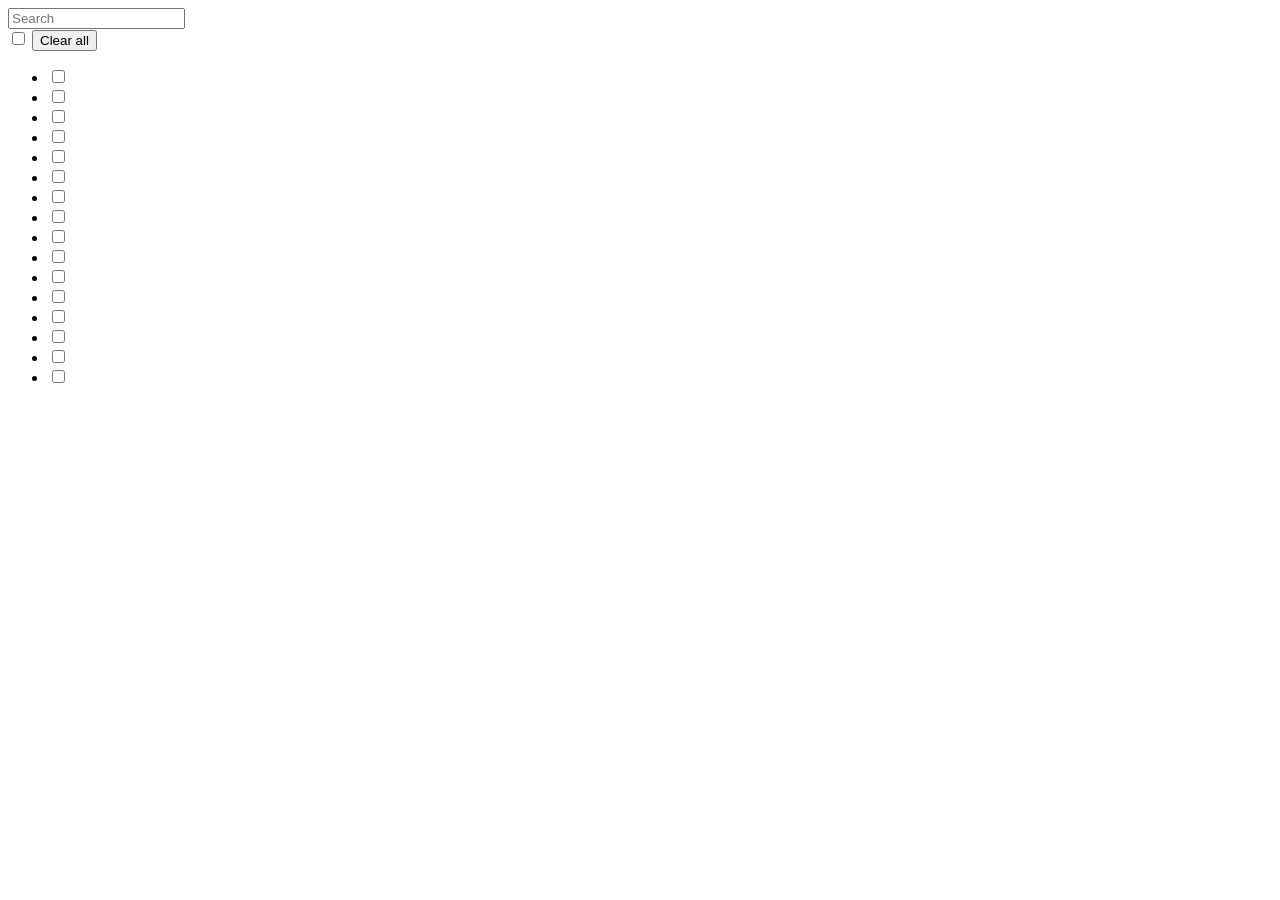
==== src/index.html @ b7e93925 "Start" ====
<!DOCTYPE html>
<html lang="en">

<head>
    <meta charset="UTF-8">
    <meta http-equiv="X-UA-Compatible" content="IE=edge">
    <meta name="viewport" content="width=device-width, initial-scale=1.0">
    <link rel="stylesheet" href="./css/styles.css">
    <title>Upwork project</title>
</head>

<body>
    <form action="#" class="countris">
        <input type="text" placeholder="Search" class="textFilter">
        <div>
            <input type="checkbox" name="showSelected" id="showSelected" value="Show selected only"
                class="showSelectedCountris">
            <input type="button" value="Clear all" </div>
            <ul class="counriesList">
                <li><input type="checkbox" name="country01" id="country01"></li>
                <li><input type="checkbox" name="country02" id="country02"></li>
                <li><input type="checkbox" name="country03" id="country03"></li>
                <li><input type="checkbox" name="country04" id="country04"></li>
                <li><input type="checkbox" name="country05" id="country05"></li>
                <li><input type="checkbox" name="country06" id="country06"></li>
                <li><input type="checkbox" name="country07" id="country07"></li>
                <li><input type="checkbox" name="country08" id="country08"></li>
                <li><input type="checkbox" name="country09" id="country09"></li>
                <li><input type="checkbox" name="country10" id="country10"></li>
                <li><input type="checkbox" name="country11" id="country11"></li>
                <li><input type="checkbox" name="country12" id="country12"></li>
                <li><input type="checkbox" name="country13" id="country13"></li>
                <li><input type="checkbox" name="country14" id="country14"></li>
                <li><input type="checkbox" name="country15" id="country15"></li>
                <li><input type="checkbox" name="country16" id="country16"></li>
            </ul>

    </form>

</body>

</html>
---- src/css/styles.css ----
@font-face {
    font-family: 'Campton-Book';
    src: url('../fonts/Campton-Book.eot');
    src: local('Campton-Book'),
        url('../fonts/Campton-Book.eot?#iefix') format('embedded-opentype'),
        url('../fonts/Campton-Book.woff') format('woff'),
        url('../fonts/Campton-Book.ttf') format('truetype');
    font-weight: normal;
    font-style: normal;
}

@font-face {
    font-family: 'Campton';
    src: url('../fonts/Campton-Medium.eot');
    src: local('Campton-Medium'),
        url('../fonts/Campton-Medium.eot?#iefix') format('embedded-opentype'),
        url('../fonts/Campton-Medium.woff') format('woff'),
        url('../fonts/Campton-Medium.ttf') format('truetype');
    font-weight: 500;
    font-style: normal;
}
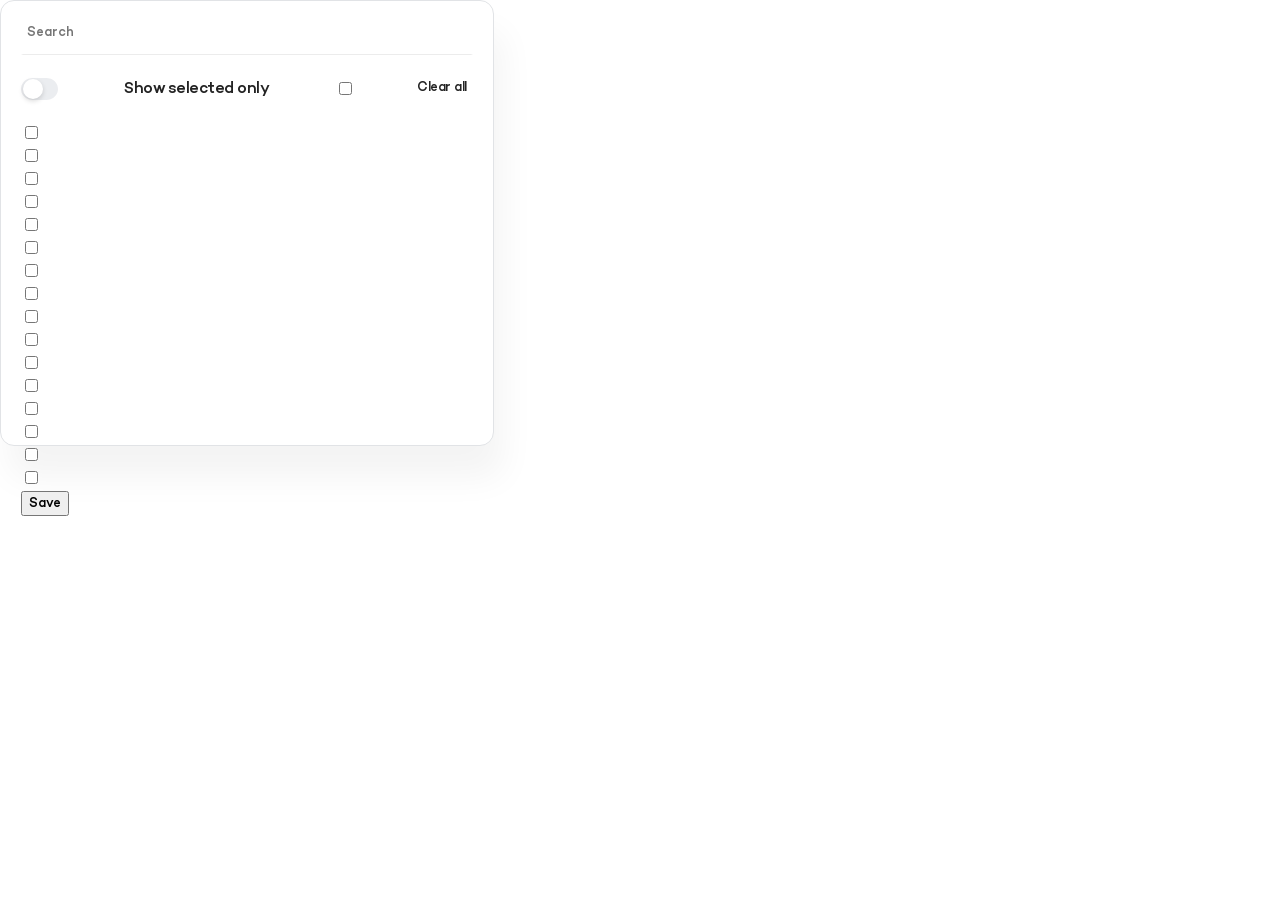
==== commit a8221a42: "Added all markup" ====
--- a/src/index.html
+++ b/src/index.html
@@ -10,12 +10,21 @@
 </head>
 
 <body>
-    <form action="#" class="countris">
+    <form action="#" class="countries">
         <input type="text" placeholder="Search" class="textFilter">
-        <div>
-            <input type="checkbox" name="showSelected" id="showSelected" value="Show selected only"
-                class="showSelectedCountris">
-            <input type="button" value="Clear all" </div>
+        <div class="wrapper">
+            <div class="filtersWrapper">
+                <div class="checkboxWrapper">
+                    <div class="checkboxMarkerWrapper">
+                        <img src="./images/checkbox-track.svg" alt="checkbox track" class="checkboxTrack">
+                        <!-- <img src="./images/checkbox-marker.svg" alt="checkbox marker" class="checkboxMarker"> -->
+                    </div>
+                    <label for="showSelected" class="showSelectedLabel">Show selected only</label>
+                    <input type="checkbox" name="showSelected" id="showSelected" value="Show selected only"
+                        class="showSelectedCountris" />
+                    <input type="button" value="Clear all" class="clearButton" />
+                </div>
+            </div>
             <ul class="counriesList">
                 <li><input type="checkbox" name="country01" id="country01"></li>
                 <li><input type="checkbox" name="country02" id="country02"></li>
@@ -34,6 +43,7 @@
                 <li><input type="checkbox" name="country15" id="country15"></li>
                 <li><input type="checkbox" name="country16" id="country16"></li>
             </ul>
+            <input type="submit" value="Save" class="submitBtn">
 
     </form>
 
--- a/src/css/styles.css
+++ b/src/css/styles.css
@@ -1,21 +1,159 @@
 @font-face {
-    font-family: 'Campton-Book';
-    src: url('../fonts/Campton-Book.eot');
-    src: local('Campton-Book'),
-        url('../fonts/Campton-Book.eot?#iefix') format('embedded-opentype'),
-        url('../fonts/Campton-Book.woff') format('woff'),
-        url('../fonts/Campton-Book.ttf') format('truetype');
-    font-weight: normal;
-    font-style: normal;
+  font-family: "Campton-Book";
+  src: url("../fonts/Campton-Book.eot");
+  src: local("Campton-Book"),
+    url("../fonts/Campton-Book.eot?#iefix") format("embedded-opentype"),
+    url("../fonts/Campton-Book.woff") format("woff"),
+    url("../fonts/Campton-Book.ttf") format("truetype");
+  font-weight: normal;
+  font-style: normal;
 }
 
 @font-face {
-    font-family: 'Campton';
-    src: url('../fonts/Campton-Medium.eot');
-    src: local('Campton-Medium'),
-        url('../fonts/Campton-Medium.eot?#iefix') format('embedded-opentype'),
-        url('../fonts/Campton-Medium.woff') format('woff'),
-        url('../fonts/Campton-Medium.ttf') format('truetype');
-    font-weight: 500;
-    font-style: normal;
-}+  font-family: "Campton";
+  src: url("../fonts/Campton-Medium.eot");
+  src: local("Campton-Medium"),
+    url("../fonts/Campton-Medium.eot?#iefix") format("embedded-opentype"),
+    url("../fonts/Campton-Medium.woff") format("woff"),
+    url("../fonts/Campton-Medium.ttf") format("truetype");
+  font-weight: 500;
+  font-style: normal;
+}
+
+/* ===========================================My constant normalizing======================================== */
+html {
+  box-sizing: border-box;
+}
+
+*,
+*::after,
+*::before {
+  box-sizing: inherit;
+  font-family: inherit;
+}
+
+body {
+  margin: 0;
+
+  font-family: Campton;
+  font-size: 16px;
+
+  color: #343434;
+  max-width: 100%;
+}
+
+img {
+  display: block;
+  width: 100%;
+  height: auto;
+}
+
+h1,
+h2,
+h3,
+h4,
+h5,
+h6,
+p {
+  margin-top: 0;
+  margin-bottom: 0;
+}
+
+ul {
+  list-style: none;
+  padding-left: 0;
+  margin: 0;
+}
+
+a {
+  text-decoration: none;
+  color: inherit;
+}
+
+html {
+  scroll-behavior: smooth;
+}
+
+button {
+  display: block;
+  padding: 0;
+  cursor: pointer;
+}
+
+.countries {
+  width: 494px;
+  height: 446px;
+  padding: 20px;
+
+  border: 1px solid #e1e3e6;
+  border-radius: 14px;
+
+  box-shadow: 9px 32px 35px rgba(0, 0, 0, 0.0464653);
+  background: #ffffff;
+}
+
+.textFilter {
+  width: 100%;
+  height: 32px;
+
+  padding: 1px 4px 14px;
+  border-color: transparent;
+  border-bottom: 1px solid #ececec;
+}
+
+.wrapper {
+}
+
+.checkboxWrapper {
+  position: relative;
+
+  display: flex;
+  align-items: center;
+  justify-content: space-between;
+
+  padding: 23px 0;
+}
+
+.checkboxMarkerWrapper::before {
+  position: absolute;
+  top: calc(50% - 10px);
+  left: 2px;
+  display: inline-block;
+  content: "";
+  width: 20px;
+  height: 20px;
+  border-radius: 50%;
+  background-color: white;
+  box-shadow: 0px 2.17647px 5.80392px rgba(0, 0, 0, 0.15);
+  cursor: pointer;
+}
+.checkboxTrack {
+  width: 37px;
+  margin-right: 10px;
+  cursor: pointer;
+}
+
+.checkboxMarker {
+  width: 19px;
+  box-shadow: 0px 2.17647px 5.80392px rgba(0, 0, 0, 0.15);
+  cursor: pointer;
+}
+
+.showSelectedLabel {
+  margin-right: 10px;
+  font-weight: 550;
+  line-height: 1.375;
+  letter-spacing: -0.5px;
+  color: #232323;
+  cursor: pointer;
+}
+
+.clearButton {
+  font-weight: 550;
+  border: none;
+  background-color: transparent;
+  line-height: 1.375;
+  letter-spacing: -0.5px;
+  color: #232323;
+  cursor: pointer;
+}
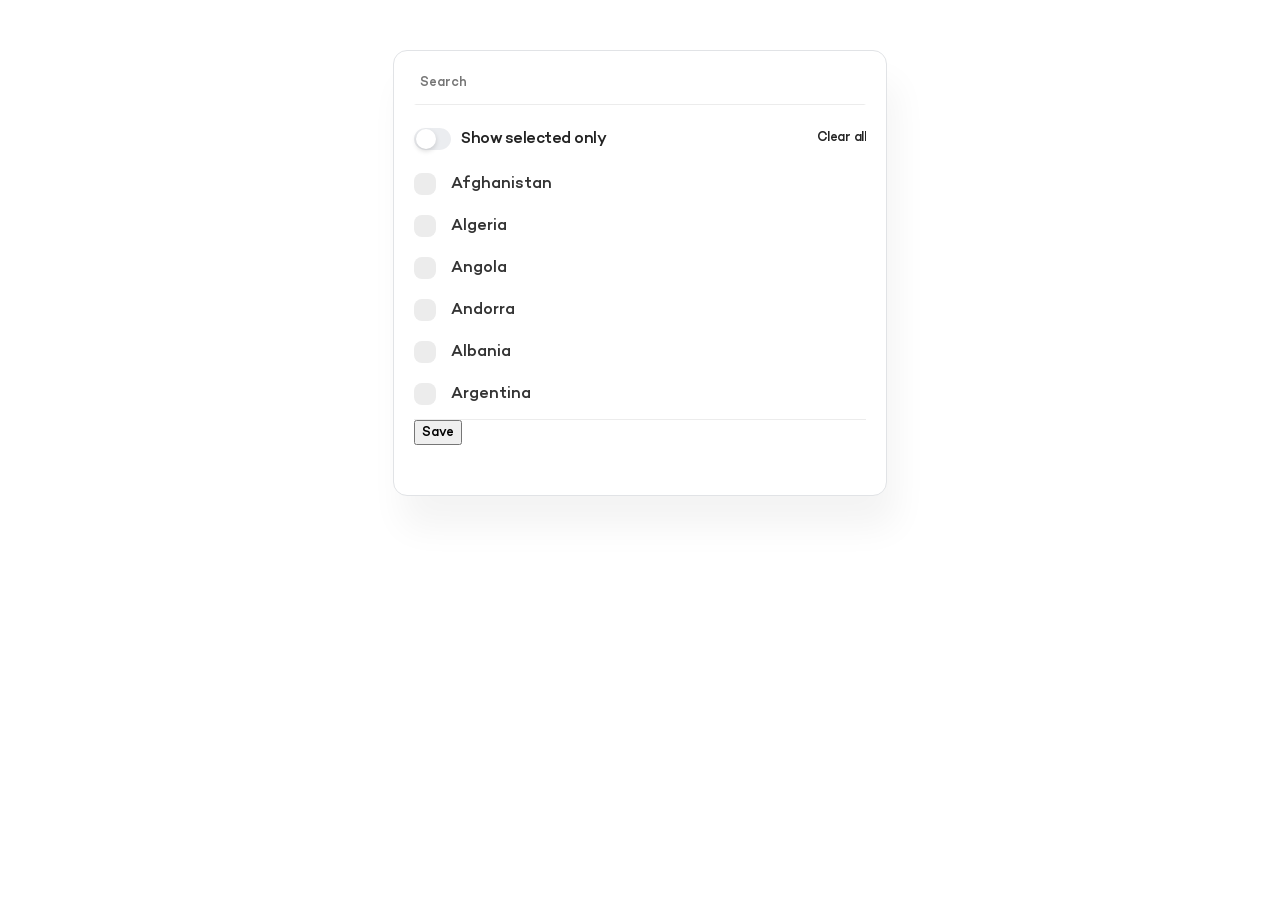
==== commit 3d1dda5c: "Added custom checkboxes" ====
--- a/src/index.html
+++ b/src/index.html
@@ -10,40 +10,44 @@
 </head>
 
 <body>
-    <form action="#" class="countries">
+    <form action="#" class="countriesForm">
         <input type="text" placeholder="Search" class="textFilter">
         <div class="wrapper">
             <div class="filtersWrapper">
                 <div class="checkboxWrapper">
                     <div class="checkboxMarkerWrapper">
                         <img src="./images/checkbox-track.svg" alt="checkbox track" class="checkboxTrack">
-                        <!-- <img src="./images/checkbox-marker.svg" alt="checkbox marker" class="checkboxMarker"> -->
                     </div>
                     <label for="showSelected" class="showSelectedLabel">Show selected only</label>
                     <input type="checkbox" name="showSelected" id="showSelected" value="Show selected only"
                         class="showSelectedCountris" />
-                    <input type="button" value="Clear all" class="clearButton" />
                 </div>
+                <input type="button" value="Clear all" class="clearButton" />
             </div>
             <ul class="counriesList">
-                <li><input type="checkbox" name="country01" id="country01"></li>
-                <li><input type="checkbox" name="country02" id="country02"></li>
-                <li><input type="checkbox" name="country03" id="country03"></li>
-                <li><input type="checkbox" name="country04" id="country04"></li>
-                <li><input type="checkbox" name="country05" id="country05"></li>
-                <li><input type="checkbox" name="country06" id="country06"></li>
-                <li><input type="checkbox" name="country07" id="country07"></li>
-                <li><input type="checkbox" name="country08" id="country08"></li>
-                <li><input type="checkbox" name="country09" id="country09"></li>
-                <li><input type="checkbox" name="country10" id="country10"></li>
-                <li><input type="checkbox" name="country11" id="country11"></li>
-                <li><input type="checkbox" name="country12" id="country12"></li>
-                <li><input type="checkbox" name="country13" id="country13"></li>
-                <li><input type="checkbox" name="country14" id="country14"></li>
-                <li><input type="checkbox" name="country15" id="country15"></li>
-                <li><input type="checkbox" name="country16" id="country16"></li>
+                <li><input type="checkbox" name="country01" id="country01"><label for="country01">Afghanistan</label>
+                </li>
+                <li><input type="checkbox" name="country02" id="country02"><label for="country02">Algeria</label></li>
+                <li><input type="checkbox" name="country03" id="country03"><label for="country03">Angola</label></li>
+                <li><input type="checkbox" name="country04" id="country04"><label for="country04">Andorra</label></li>
+                <li><input type="checkbox" name="country05" id="country05"><label for="country05">Albania</label></li>
+                <li><input type="checkbox" name="country06" id="country06"><label for="country06">Argentina</label></li>
+                <li><input type="checkbox" name="country07" id="country07"><label for="country07">Bahamas</label></li>
+                <li><input type="checkbox" name="country08" id="country08"><label for="country08">Bangladesh</label>
+                </li>
+                <li><input type="checkbox" name="country09" id="country09"><label for="country09">Belgium</label></li>
+                <li><input type="checkbox" name="country10" id="country10"><label for="country10">Belarus</label></li>
+                <li><input type="checkbox" name="country11" id="country11"><label for="country11">Canada</label></li>
+                <li><input type="checkbox" name="country12" id="country12"><label for="country12">Central African
+                        Rep</label></li>
+                <li><input type="checkbox" name="country13" id="country13"><label for="country13">Congo {Democratic
+                        Rep}</label></li>
+                <li><input type="checkbox" name="country14" id="country14"><label for="country14">Czech Republic</label>
+                </li>
+                <li><input type="checkbox" name="country15" id="country15"><label for="country15">Dominican
+                        Republic</label></li>
             </ul>
-            <input type="submit" value="Save" class="submitBtn">
+            <input type="submit" value="Save" class="submitBtn" />
 
     </form>
 
--- a/src/css/styles.css
+++ b/src/css/styles.css
@@ -80,7 +80,11 @@
   cursor: pointer;
 }
 
-.countries {
+.countriesForm {
+  position: absolute;
+  top: 50px;
+  left: calc(50% - 494px / 2);
+
   width: 494px;
   height: 446px;
   padding: 20px;
@@ -92,6 +96,10 @@
   background: #ffffff;
 }
 
+.showSelectedCountris {
+  visibility: hidden;
+}
+
 .textFilter {
   width: 100%;
   height: 32px;
@@ -101,7 +109,10 @@
   border-bottom: 1px solid #ececec;
 }
 
-.wrapper {
+.filtersWrapper {
+  display: flex;
+  align-items: center;
+  justify-content: space-between;
 }
 
 .checkboxWrapper {
@@ -109,7 +120,7 @@
 
   display: flex;
   align-items: center;
-  justify-content: space-between;
+  justify-content: flex-start;
 
   padding: 23px 0;
 }
@@ -149,6 +160,7 @@
 }
 
 .clearButton {
+  padding: 0;
   font-weight: 550;
   border: none;
   background-color: transparent;
@@ -157,3 +169,45 @@
   color: #232323;
   cursor: pointer;
 }
+
+.counriesList {
+  height: 247px;
+  border-bottom: 1px solid #ececec;
+  overflow-y: scroll;
+}
+
+.counriesList input {
+  display: none;
+}
+
+.counriesList li {
+  display: flex;
+  align-items: center;
+
+  padding-bottom: 20px;
+}
+
+.counriesList label {
+  display: flex;
+  align-items: center;
+  justify-content: flex-start;
+  cursor: pointer;
+}
+
+.counriesList label::before {
+  display: inline-block;
+  content: "";
+  margin-right: 15px;
+  width: 22px;
+  height: 22px;
+  border-radius: 8px;
+
+  background-color: #ececec;
+}
+
+.counriesList input:checked + label::before {
+  background-color: #457df1;
+  background-image: url("../images/checkbox.svg");
+  background-position: center;
+  background-repeat: no-repeat;
+}
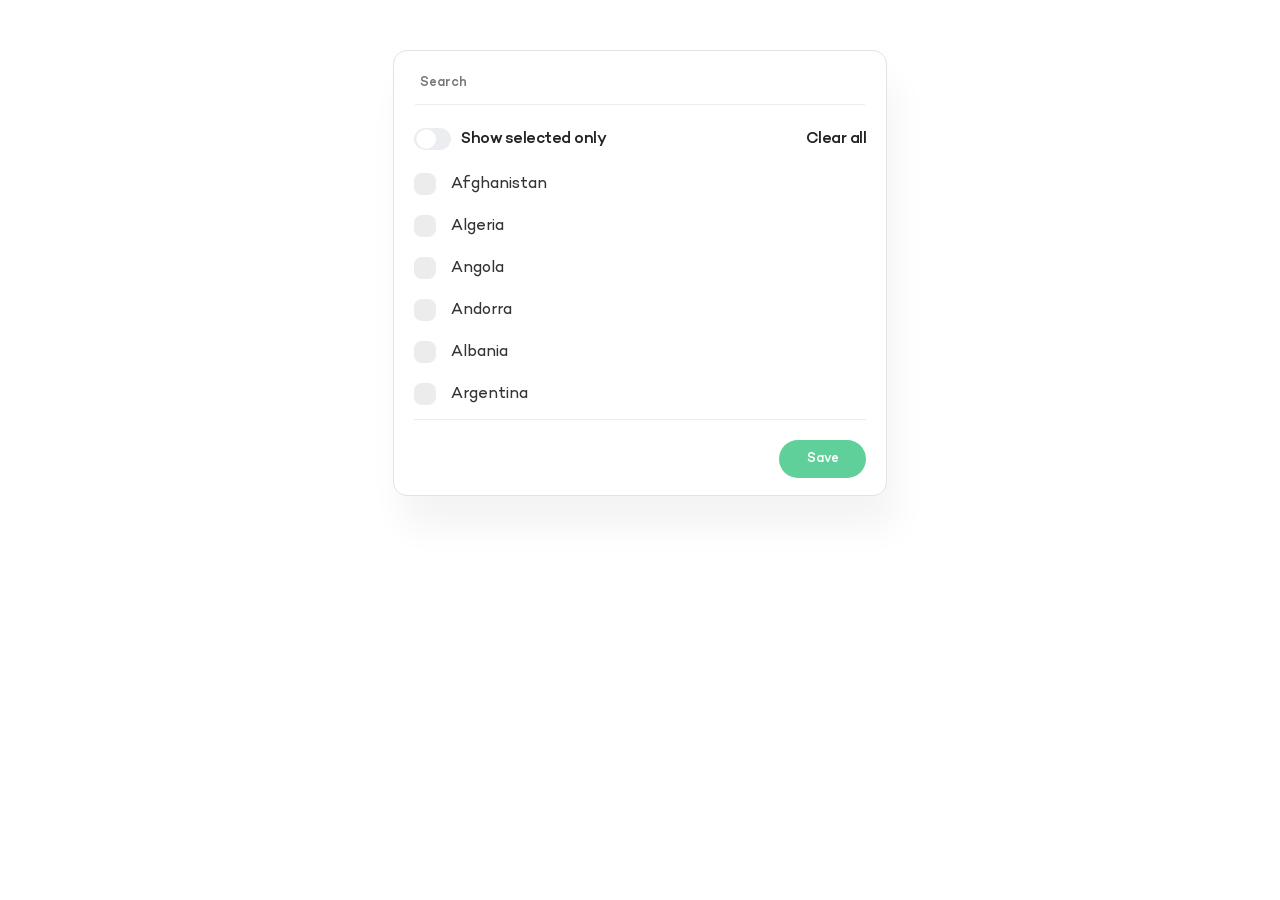
==== commit c5de67ef: "Added some corrections" ====
--- a/src/index.html
+++ b/src/index.html
@@ -15,12 +15,9 @@
         <div class="wrapper">
             <div class="filtersWrapper">
                 <div class="checkboxWrapper">
-                    <div class="checkboxMarkerWrapper">
-                        <img src="./images/checkbox-track.svg" alt="checkbox track" class="checkboxTrack">
-                    </div>
-                    <label for="showSelected" class="showSelectedLabel">Show selected only</label>
                     <input type="checkbox" name="showSelected" id="showSelected" value="Show selected only"
                         class="showSelectedCountris" />
+                    <label for="showSelected" class="showSelectedLabel">Show selected only</label>
                 </div>
                 <input type="button" value="Clear all" class="clearButton" />
             </div>
@@ -47,7 +44,10 @@
                 <li><input type="checkbox" name="country15" id="country15"><label for="country15">Dominican
                         Republic</label></li>
             </ul>
-            <input type="submit" value="Save" class="submitBtn" />
+            <div class="btnWrapper">
+                <input type="submit" value="Save" class="submitBtn" />
+            </div>
+
 
     </form>
 
--- a/src/css/styles.css
+++ b/src/css/styles.css
@@ -97,7 +97,7 @@
 }
 
 .showSelectedCountris {
-  visibility: hidden;
+  display: none;
 }
 
 .textFilter {
@@ -151,6 +151,9 @@
 }
 
 .showSelectedLabel {
+  display: flex;
+  align-items: center;
+  justify-content: flex-start;
   margin-right: 10px;
   font-weight: 550;
   line-height: 1.375;
@@ -159,9 +162,29 @@
   cursor: pointer;
 }
 
+.showSelectedLabel:before {
+  display: inline-block;
+  content: "";
+  width: 37px;
+  height: 22px;
+  margin-right: 10px;
+  background-image: url("../images/checkbox-marker.svg"),
+    url("../images/checkbox-track.svg");
+  background-repeat: no-repeat, no-repeat;
+  background-position-x: 2px, 0;
+  background-position-y: 1px, 0;
+}
+
+.showSelectedCountris:checked + .showSelectedLabel:before {
+  background-image: url("../images/checkbox-marker.svg"),
+    url("../images/checkbox-track-checked.svg");
+  background-position-x: calc(37px - 20px - 2px), 0;
+}
+
 .clearButton {
   padding: 0;
   font-weight: 550;
+  font-size: 16px;
   border: none;
   background-color: transparent;
   line-height: 1.375;
@@ -172,6 +195,7 @@
 
 .counriesList {
   height: 247px;
+  margin-bottom: 20px;
   border-bottom: 1px solid #ececec;
   overflow-y: scroll;
 }
@@ -191,6 +215,10 @@
   display: flex;
   align-items: center;
   justify-content: flex-start;
+
+  font-family: "Campton-Book";
+  font-weight: 475;
+  line-height: 1;
   cursor: pointer;
 }
 
@@ -211,3 +239,22 @@
   background-position: center;
   background-repeat: no-repeat;
 }
+
+.btnWrapper {
+  text-align: right;
+}
+
+.submitBtn {
+  width: 87px;
+  height: 38px;
+  padding: 0;
+  border: none;
+  border-radius: 50px;
+  background-color: #60d09b;
+  color: white;
+  cursor: pointer;
+}
+
+.submitBtn:hover {
+  background-color: #43b47f;
+}
